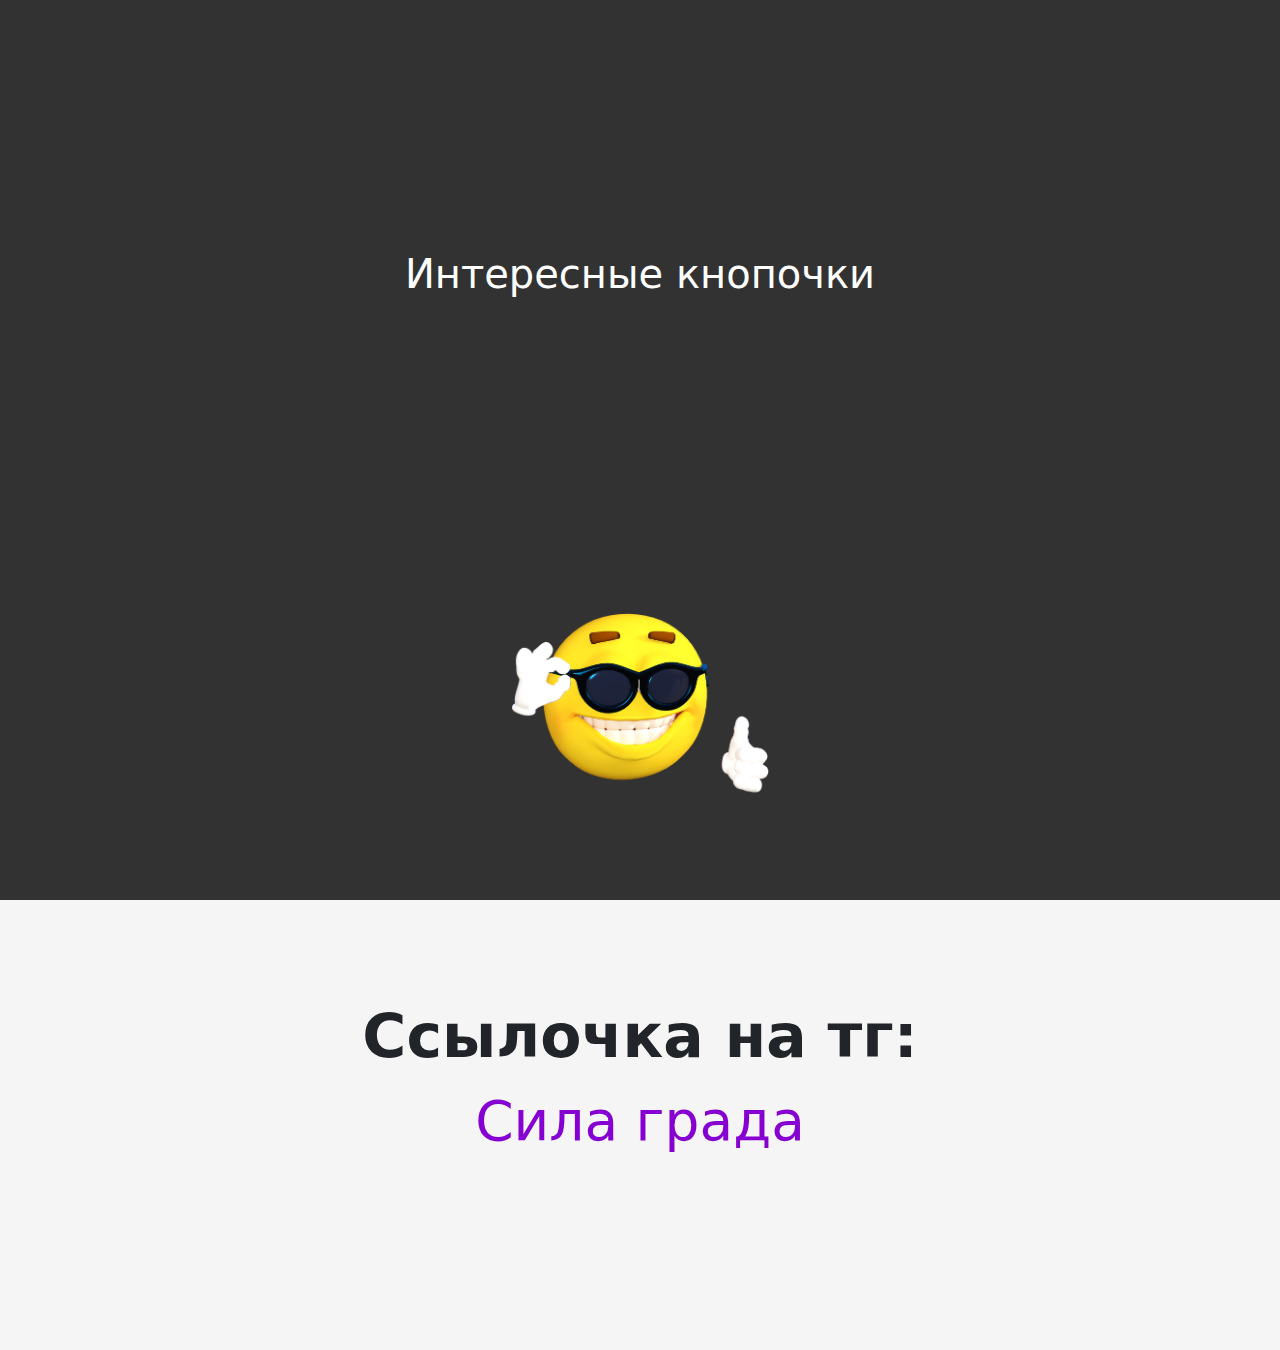
==== index.html @ 134bcafe "all new" ====
<!DOCTYPE html>
<html lang="en">
<head>
	<meta charset="UTF-8">
	<title>Document</title>
	<link rel="stylesheet" href="https://cdn.jsdelivr.net/npm/bootstrap@5.3.2/dist/css/bootstrap.min.css">
	<style>
		section{
			height: 100vh;
		}
		.bgl{
			height: 50vh;
			background: #f5f5f5;
		}
		.bgb{
			background: #323232;
		}
		.button{
			margin-top: 250px;	
			text-align: center;
			h1{
				color: #fff;
			}
			iframe{
				transition: 0.2s;
			}
			iframe:hover{
				transform: scaleX(1.3);
			}
		}
		.site{
			h2{
				padding-top: 100px;
				text-align: center;
				font-size: 60px;
				font-weight: 800;	
			}
		}
		.src{
			text-align: center;
			font-size: 55px;
			a{
				text-decoration: none;
				font-weight: 200;
				color: #8500D1;
				transition: 0.2s;
			}
			a:hover{
				font-size: 70px;
				color: #620497;
				font-weight: 400;
			}
		}
		.smile{
			padding-top: 100px;
			text-align: center;
			img{
				height: 180px;
				transition: 0.2s;
			}
			img:hover{
				transform: scaleX(1.4);
			}
		}
	</style>
</head>
<body>
	<section class="bgb">
		<div class="container">
			<div class="row">
				<div class="button">
					<h1>Интересные кнопочки</h1>
					<iframe width="110" height="200" src="https://www.myinstants.com/instant/s-kh-li-tisha-takaia-10847/embed/" frameborder="0" scrolling="no"></iframe>
					<iframe width="110" height="200" src="https://www.myinstants.com/instant/ia-grazhdanskii-ia-grazhdanskii-80672/embed/" frameborder="0" scrolling="no"></iframe>
					<iframe width="110" height="200" src="https://www.myinstants.com/instant/meme/embed/" frameborder="0" scrolling="no"></iframe>
					<iframe width="110" height="200" src="https://www.myinstants.com/instant/whatsapp-bass-boosted-69954/embed/" frameborder="0" scrolling="no"></iframe>
				</div>
			</div>
			<div class="row">
				<div class="smile">
					<img src="smile.png" alt="">
				</div>
			</div>
		</div>
	</section>
	<section class="bgl">
		<div class="site">
			<h2>Ссылочка на тг:</h2>
			<div class="src">
				<a href="t.me/sila_grada">Сила града</a>
			</div>
		</div>
	</section>
</body>
</html>
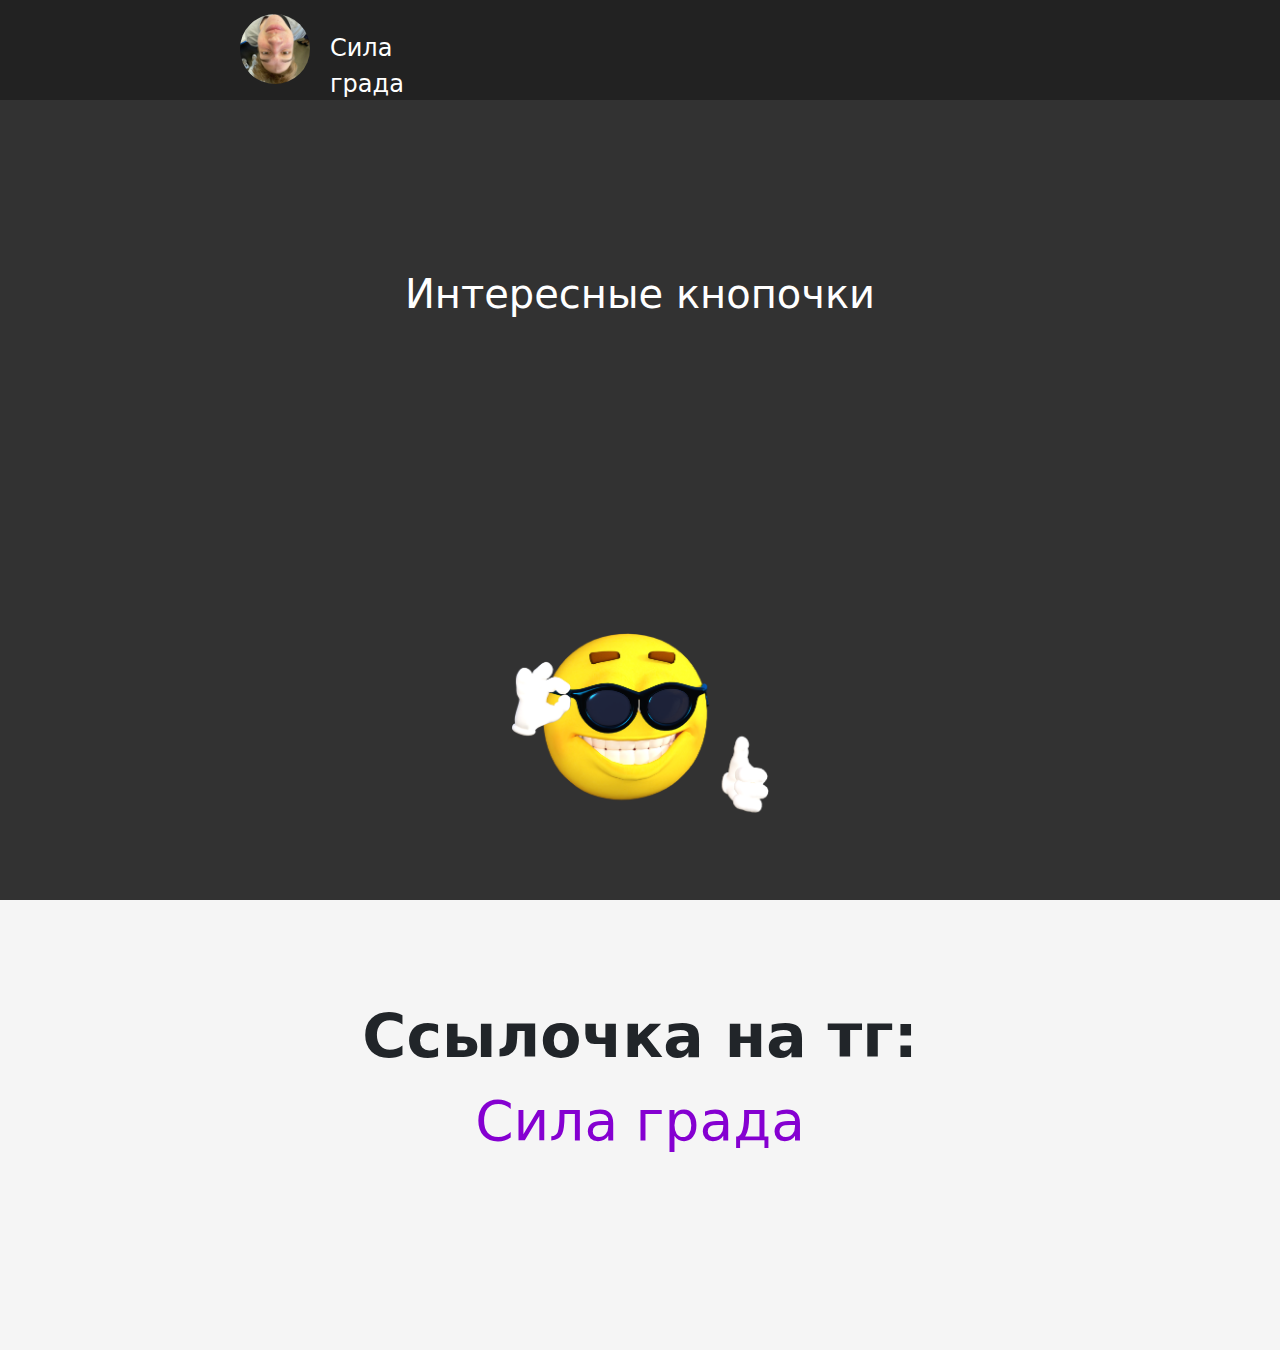
==== commit a3ddfed3: "all new" ====
--- a/index.html
+++ b/index.html
@@ -1,71 +1,19 @@
 <!DOCTYPE html>
-<html lang="en">
+<html lang="ru">
 <head>
 	<meta charset="UTF-8">
-	<title>Document</title>
+	<title>Кнопочки</title>
 	<link rel="stylesheet" href="https://cdn.jsdelivr.net/npm/bootstrap@5.3.2/dist/css/bootstrap.min.css">
-	<style>
-		section{
-			height: 100vh;
-		}
-		.bgl{
-			height: 50vh;
-			background: #f5f5f5;
-		}
-		.bgb{
-			background: #323232;
-		}
-		.button{
-			margin-top: 250px;	
-			text-align: center;
-			h1{
-				color: #fff;
-			}
-			iframe{
-				transition: 0.2s;
-			}
-			iframe:hover{
-				transform: scaleX(1.3);
-			}
-		}
-		.site{
-			h2{
-				padding-top: 100px;
-				text-align: center;
-				font-size: 60px;
-				font-weight: 800;	
-			}
-		}
-		.src{
-			text-align: center;
-			font-size: 55px;
-			a{
-				text-decoration: none;
-				font-weight: 200;
-				color: #8500D1;
-				transition: 0.2s;
-			}
-			a:hover{
-				font-size: 70px;
-				color: #620497;
-				font-weight: 400;
-			}
-		}
-		.smile{
-			padding-top: 100px;
-			text-align: center;
-			img{
-				height: 180px;
-				transition: 0.2s;
-			}
-			img:hover{
-				transform: scaleX(1.4);
-			}
-		}
-	</style>
+	<link rel="stylesheet" href="style.css">
 </head>
 <body>
 	<section class="bgb">
+		<header>
+			<div class="logo">
+				<img src="logo.jpg" alt="logo">
+				<span>Сила града</span>
+			</div>
+		</header>
 		<div class="container">
 			<div class="row">
 				<div class="button">
@@ -78,7 +26,7 @@
 			</div>
 			<div class="row">
 				<div class="smile">
-					<img src="smile.png" alt="">
+					<a href="second.html"><img src="smile.png" alt=""></a>
 				</div>
 			</div>
 		</div>
--- a/style.css
+++ b/style.css
@@ -0,0 +1,89 @@
+section{
+	height: 100vh;
+}
+header{
+	height: 100px;
+	background: rgba(0, 0, 0, 0.3);
+}
+.bgl{
+	height: 50vh;
+	background: #f5f5f5;
+}
+.bgb{
+	background: #323232;
+}
+.button{
+	margin-top: 170px;	
+	text-align: center;
+	h1{
+		color: #fff;
+	}
+	/*iframe{
+		transition: 0.2s;
+	}
+	iframe:hover{
+		transform: scaleX(1.3);
+	}*/
+}
+.site{
+	h2{
+		padding-top: 100px;
+		text-align: center;
+		font-size: 60px;
+		font-weight: 800;	
+	}
+}
+.src{
+	text-align: center;
+	font-size: 55px;
+	a{
+		text-decoration: none;
+		font-weight: 200;
+		color: #8500D1;
+		transition: 0.2s;
+	}
+	a:hover{
+		font-size: 70px;
+		color: #620497;
+		font-weight: 400;
+	}
+}
+.smile{
+	padding-top: 100px;
+	text-align: center;
+	img{
+		height: 180px;
+		transition: 0.2s;
+	}
+	img:hover{
+		transform: scaleX(1.4);
+	}
+}
+.logo{
+	display: inline-block;
+	padding-left: 240px;
+	min-height: 100px;
+	min-width: 460px;
+	position: relative;
+	img{
+		transform: translateY(20%);
+		height: 70px;
+		border-radius: 50%;
+	}
+	span{
+		position: absolute;
+		top: 30%;
+		padding-left: 20px;
+		font-size: 24px;
+		color: #fff;
+	}
+}
+.backbtn{
+	text-align: center;
+	text-decoration: none;
+	h2{
+		padding-top: 200px;
+		font-size: 40px;
+		color: #8500D1;
+	}
+}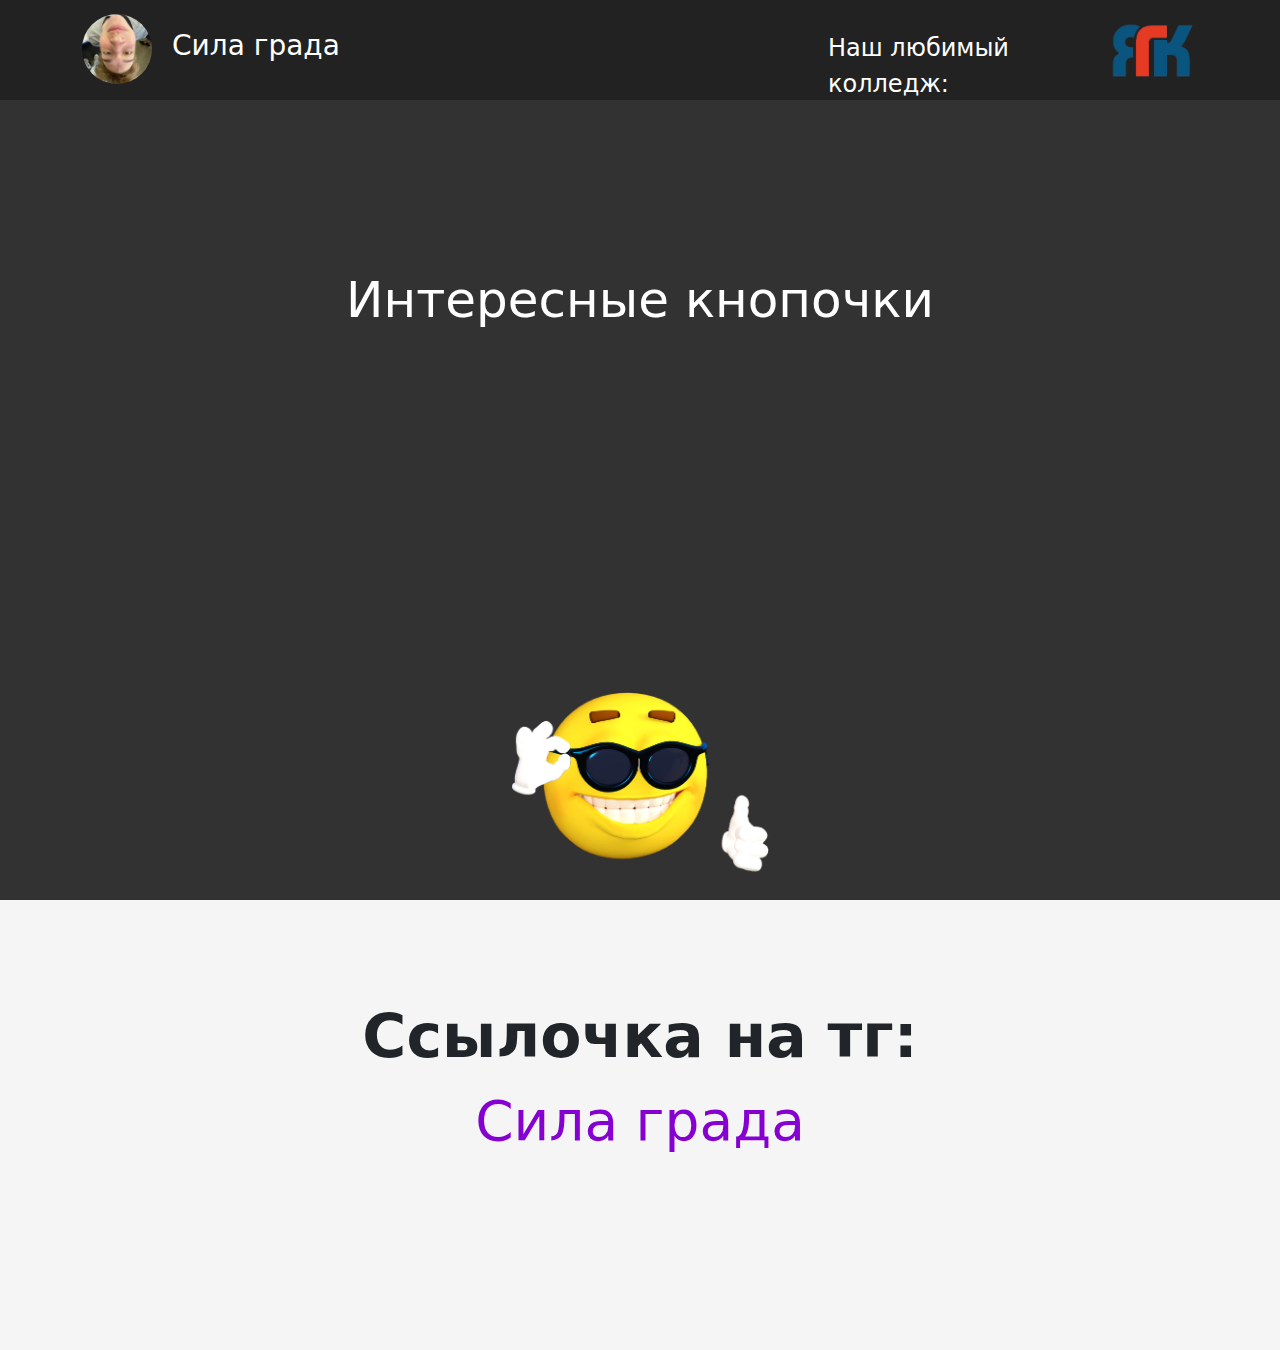
==== commit d7799e4b: "all new" ====
--- a/index.html
+++ b/index.html
@@ -4,29 +4,37 @@
 	<meta charset="UTF-8">
 	<title>Кнопочки</title>
 	<link rel="stylesheet" href="https://cdn.jsdelivr.net/npm/bootstrap@5.3.2/dist/css/bootstrap.min.css">
-	<link rel="stylesheet" href="style.css">
+	<link rel="stylesheet" href="css/style.css">
 </head>
 <body>
 	<section class="bgb">
 		<header>
-			<div class="logo">
-				<img src="logo.jpg" alt="logo">
-				<span>Сила града</span>
+			<div class="container">
+				<div class="logo">
+					<img src="img/logo.jpg" alt="logo">
+					<span>Сила града</span>
+				</div>
+				<div class="college">
+					<span>Наш любимый колледж:</span>
+					<a href="https://ygk.edu.yar.ru/"><img src="img/logoyagk.png" alt=""></a>
+				</div>
 			</div>
 		</header>
 		<div class="container">
 			<div class="row">
 				<div class="button">
-					<h1>Интересные кнопочки</h1>
+					<h1>Интересные <div class="anim">кнопочки</div></h1>
 					<iframe width="110" height="200" src="https://www.myinstants.com/instant/s-kh-li-tisha-takaia-10847/embed/" frameborder="0" scrolling="no"></iframe>
 					<iframe width="110" height="200" src="https://www.myinstants.com/instant/ia-grazhdanskii-ia-grazhdanskii-80672/embed/" frameborder="0" scrolling="no"></iframe>
+					<iframe width="110" height="200" src="https://www.myinstants.com/instant/deg-deg-44362/embed/" frameborder="0" scrolling="no"></iframe>
 					<iframe width="110" height="200" src="https://www.myinstants.com/instant/meme/embed/" frameborder="0" scrolling="no"></iframe>
 					<iframe width="110" height="200" src="https://www.myinstants.com/instant/whatsapp-bass-boosted-69954/embed/" frameborder="0" scrolling="no"></iframe>
+					<div class="closer"></div>
 				</div>
 			</div>
 			<div class="row">
 				<div class="smile">
-					<a href="second.html"><img src="smile.png" alt=""></a>
+					<a href="second.html"><img src="img/smile.png" alt=""></a>
 				</div>
 			</div>
 		</div>
@@ -35,7 +43,7 @@
 		<div class="site">
 			<h2>Ссылочка на тг:</h2>
 			<div class="src">
-				<a href="t.me/sila_grada">Сила града</a>
+				<a href="https://t.me/sila_grada">Сила града</a>
 			</div>
 		</div>
 	</section>
--- a/css/style.css
+++ b/css/style.css
@@ -0,0 +1,185 @@
+section{
+	height: 100vh;
+}
+header{
+	height: 100px;
+	background: rgba(0, 0, 0, 0.3);
+}
+.bgl{
+	height: 50vh;
+	background: #f5f5f5;
+}
+.bgb{
+	background: #323232;
+}
+.button{
+	margin-top: 170px;	
+	text-align: center;
+	h1{
+		padding-bottom: 40px;
+		color: #fff;
+		font-size: 50px;
+	}
+	/*iframe{
+		transition: 0.2s;
+	}
+	iframe:hover{
+		transform: scaleX(1.3);
+	}*/
+}
+.site{
+	h2{
+		padding-top: 100px;
+		text-align: center;
+		font-size: 60px;
+		font-weight: 800;	
+	}
+}
+.src{
+	text-align: center;
+	font-size: 55px;
+	a{
+		text-decoration: none;
+		font-weight: 200;
+		color: #8500D1;
+		transition: 0.2s;
+	}
+	a:hover{
+		font-size: 70px;
+		color: #620497;
+		font-weight: 400;
+	}
+}
+.closer{
+	display: inline-block;
+	width: 100%;
+	height: 100px;
+	background: #323232;
+	transform: translateY(-110px);
+}
+.smile{
+	padding-top: 0px;
+	text-align: center;
+	img{
+		height: 180px;
+		transition: 0.2s;
+	}
+	img:hover{
+		transform: scaleX(1.4);
+	}
+}
+.logo{
+	display: inline-block;
+	min-height: 100px;
+	min-width: 460px;
+	position: relative;
+	img{
+		transform: translateY(20%);
+		height: 70px;
+		border-radius: 50%;
+	}
+	span{
+		position: absolute;
+		top: 25%;
+		padding-left: 20px;
+		font-size: 28px;
+		color: #fff;
+	}
+}
+.college{
+	min-height: 100px;
+	display: inline-block;
+	float: right;
+	position: relative;
+	img{
+		transform: translateY(15px);
+		height: 70px;
+	}
+	span{
+		min-width: 300px;
+		position: absolute;
+		right: 70px;
+		top: 30%;
+		font-size: 24px;
+		color: #fff;
+	}
+}
+
+.backbtn{
+	text-align: center;
+	text-decoration: none;
+	h2{
+		padding-top: 200px;
+		font-size: 40px;
+		color: #8500D1;
+	}
+}
+
+.collage{
+	display: inline-block;
+	text-align: center;
+	padding-top: 30px;
+	img{
+		width: 90%;
+	}
+}
+
+.anim{
+	display: inline-block;
+  animation: glitch 1s linear infinite;
+}
+
+@keyframes glitch{
+  2%,64%{
+    transform: translate(2px,0) skew(0deg);
+  }
+  4%,60%{
+    transform: translate(-2px,0) skew(0deg);
+  }
+  62%{
+    transform: translate(0,0) skew(5deg); 
+  }
+}
+
+.anim:before,
+.anim:after{
+  content: attr(title);
+  position: absolute;
+  left: 0;
+}
+
+.anim:before{
+  animation: glitchTop 1s linear infinite;
+  clip-path: polygon(0 0, 100% 0, 100% 33%, 0 33%);
+  -webkit-clip-path: polygon(0 0, 100% 0, 100% 33%, 0 33%);
+}
+
+@keyframes glitchTop{
+  2%,64%{
+    transform: translate(2px,-2px);
+  }
+  4%,60%{
+    transform: translate(-2px,2px);
+  }
+  62%{
+    transform: translate(13px,-1px) skew(-13deg); 
+  }
+}
+
+.anim:after{
+  animation: glitchBotom 1.5s linear infinite;
+  clip-path: polygon(0 67%, 100% 67%, 100% 100%, 0 100%);
+  -webkit-clip-path: polygon(0 67%, 100% 67%, 100% 100%, 0 100%);
+}
+
+@keyframes glitchBotom{
+  2%,64%{
+    transform: translate(-2px,0);
+  }
+  4%,60%{
+    transform: translate(-2px,0);
+  }
+  62%{
+    transform: translate(-22px,5px) skew(21deg); 
+  }
+}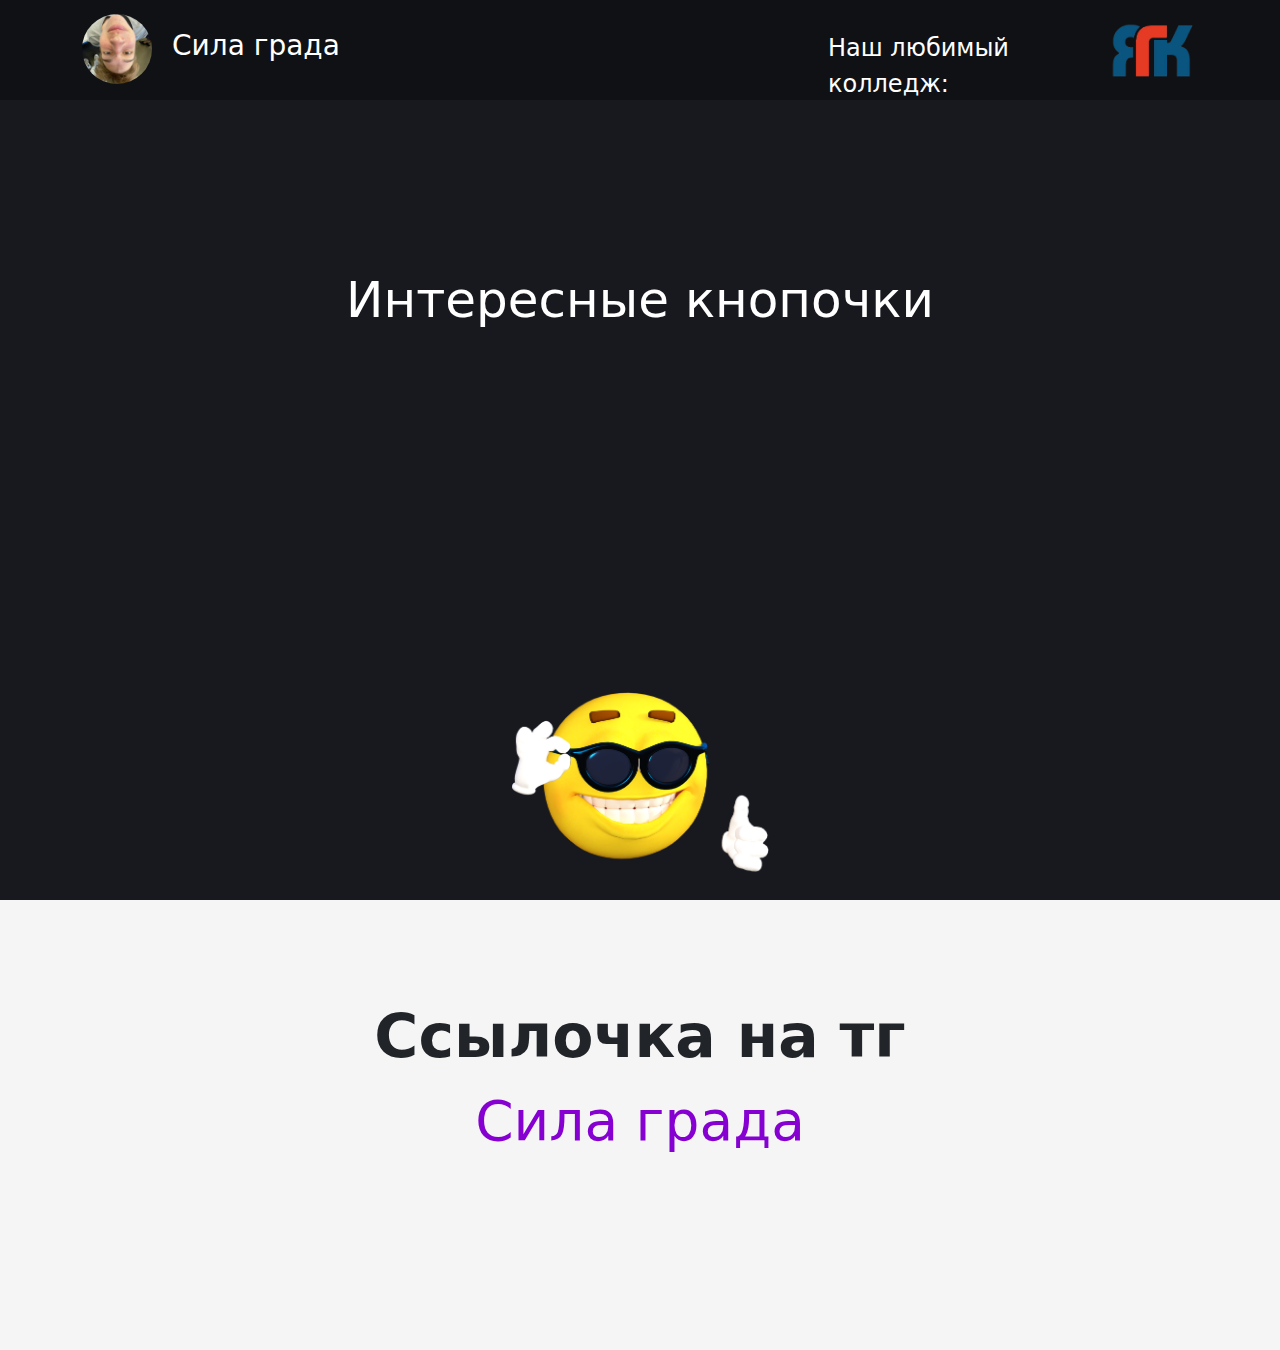
==== commit 264d087f: "Update index.html" ====
--- a/index.html
+++ b/index.html
@@ -41,7 +41,7 @@
 	</section>
 	<section class="bgl">
 		<div class="site">
-			<h2>Ссылочка на тг:</h2>
+			<h2>Ссылочка на тг</h2>
 			<div class="src">
 				<a href="https://t.me/sila_grada">Сила града</a>
 			</div>
--- a/css/style.css
+++ b/css/style.css
@@ -10,7 +10,8 @@
 	background: #f5f5f5;
 }
 .bgb{
-	background: #323232;
+	background: #18191f;	
+	/*background: #323232;*/
 }
 .button{
 	margin-top: 170px;	
@@ -54,7 +55,7 @@
 	display: inline-block;
 	width: 100%;
 	height: 100px;
-	background: #323232;
+	background: #18191f;
 	transform: translateY(-110px);
 }
 .smile{
@@ -123,7 +124,36 @@
 		width: 90%;
 	}
 }
-
+.minicollage{
+	text-align: center;
+	img{
+		padding: 0;
+		margin: 0;
+		height: 280px;
+		transition: 0.2s;
+	}
+	img:hover{
+		transform: scale(1.8)
+	}
+}
+
+@media (max-width: 1199px){
+	section{
+		height: 140vh;
+	}
+}
+@media (max-width: 991px){
+	.button{
+		iframe{
+			display: none !important;
+		}
+	}
+	.college{
+		display: none;
+	}
+}
+
+/*Анимация заголовка*/
 .anim{
 	display: inline-block;
   animation: glitch 1s linear infinite;
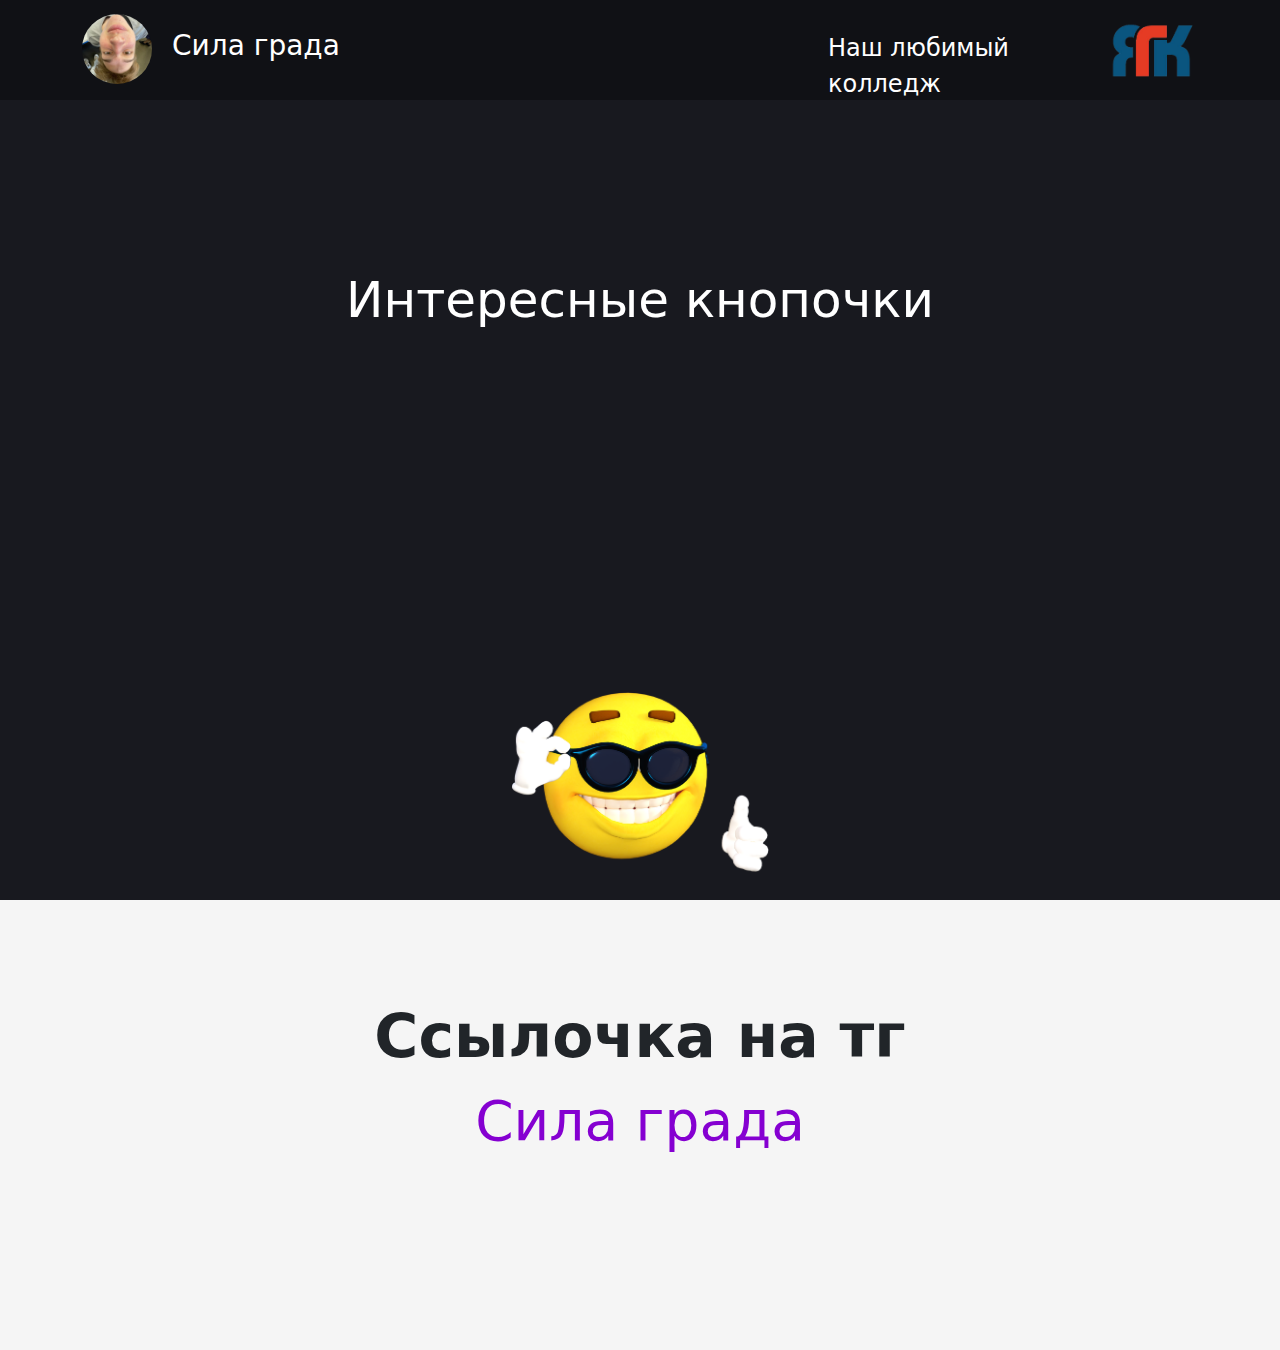
==== commit 392a44ca: "all new" ====
--- a/index.html
+++ b/index.html
@@ -15,7 +15,7 @@
 					<span>Сила града</span>
 				</div>
 				<div class="college">
-					<span>Наш любимый колледж:</span>
+					<span>Наш любимый колледж</span>
 					<a href="https://ygk.edu.yar.ru/"><img src="img/logoyagk.png" alt=""></a>
 				</div>
 			</div>
--- a/css/style.css
+++ b/css/style.css
@@ -9,9 +9,21 @@
 	height: 50vh;
 	background: #f5f5f5;
 }
+.bglb{
+	background: #f5f5f5;
+}
 .bgb{
-	background: #18191f;	
-	/*background: #323232;*/
+	background: #18191f;
+}
+.header{
+	text-align: center;
+	padding-top: 40px;
+	padding-bottom: 40px;
+	font-size: 43px;
+	font-weight: bold;
+}
+.header-light{
+	color: #fff;
 }
 .button{
 	margin-top: 170px;	
@@ -61,86 +73,234 @@
 .smile{
 	padding-top: 0px;
 	text-align: center;
-	img{
+	
+	
+}
+.smile img{
 		height: 180px;
 		transition: 0.2s;
-	}
-	img:hover{
+}
+.smile img:hover{
 		transform: scaleX(1.4);
-	}
-}
+}
+
 .logo{
 	display: inline-block;
 	min-height: 100px;
 	min-width: 460px;
 	position: relative;
-	img{
+}
+.logo img{
 		transform: translateY(20%);
 		height: 70px;
 		border-radius: 50%;
-	}
-	span{
+}
+.logo span{
 		position: absolute;
 		top: 25%;
 		padding-left: 20px;
 		font-size: 28px;
 		color: #fff;
-	}
-}
+}
+
 .college{
 	min-height: 100px;
 	display: inline-block;
 	float: right;
-	position: relative;
-	img{
-		transform: translateY(15px);
-		height: 70px;
-	}
-	span{
+	position: relative;	
+}
+.college span{
 		min-width: 300px;
 		position: absolute;
 		right: 70px;
 		top: 30%;
 		font-size: 24px;
 		color: #fff;
-	}
-}
-
-.backbtn{
+}
+.college img{
+		transform: translateY(15px);
+		height: 70px;
+}
+
+.back-btn{
+	text-align: center;
+	padding-top: 110px;
+}
+.back-btn input{
+		font-size: 30px;
+		color: #fff;
+		border: 0;
+		border-radius: 7px;
+		padding: 10px 60px;
+		background: #8500D1;
+		transition: 0.2s;
+}
+.back-btn input:hover{
+		background: #620497;
+}
+/*.backbtn{
 	text-align: center;
 	text-decoration: none;
 	h2{
-		padding-top: 200px;
+		padding-top: 160px;
 		font-size: 40px;
 		color: #8500D1;
 	}
-}
+}*/
 
 .collage{
 	display: inline-block;
 	text-align: center;
 	padding-top: 30px;
-	img{
+	
+}
+.collage img{
 		width: 90%;
-	}
 }
 .minicollage{
 	text-align: center;
-	img{
+	/*img:hover{
+		transform: scale(1.8)
+	}*/
+}
+.minicollage img{
 		padding: 0;
 		margin: 0;
 		height: 280px;
 		transition: 0.2s;
-	}
-	img:hover{
-		transform: scale(1.8)
-	}
+}
+
+.menu h2{
+		padding-top: 26px;
+		text-align: center;
+		font-size: 55px;
+		font-weight: bold;
+}
+.media{
+	margin-top: 50px;
+}
+.medialogo img{
+		display: block;
+		position: absolute;
+		/*object-fit: cover;*/
+		height: 100px;
+		width: 100px;
+		border-radius: 40px;
+}
+.mediatext{
+	position: relative;
+	top: 15px;
+}
+.mediatext p{
+		margin-left: 120px;
+		font-size: 20px;
+}
+.mediatext h3{
+		margin-left: 120px;
+}
+.biobtn{
+	float: right;
+	transform: translateY(-70px);
+	font-size: 20px;
+	color: #fff;
+	border: 0;
+	border-radius: 7px;
+	padding: 5px 30px;
+	background: #8500D1;
+	transition: 0.2s;
+}
+.biobtn:hover{
+	background: #620497;
+}
+
+
+
+
+.modal {
+  display: none;
+  position: fixed;
+  left: 0;
+  right: 0;
+  bottom: 0;
+  top: 0;
+  width: 100%;
+  height: 100%;
+  z-index: 9;
+  background-color: rgba(0, 0, 0, 0.5);
+}
+.sliderimg{
+	text-align: center;
+	margin-left: auto;
+	margin-right: auto;
+	width: 412px;
+}
+.popup-form {
+  margin-top: 30px;
+  padding: 0;
+  text-align: justify;
+}
+.popup-img{
+	text-align: center;
+}
+.popup-img img{
+	height: 550px;
+}
+.popup-close {
+  position: absolute;
+  top: -25px; 
+  right: -20px;
+  width: 20px;
+  text-align: center;
+  border: none;
+  background-color: transparent;
+  font-size: 40px;
+  color: #ffffff;
+}
+.popup-content {
+  position: fixed;
+  text-align: center;
+  left: 50%;
+  top: 3%;
+  transform: translateX(-50%);
+  background-color: #ffffff;
+  padding: 40px 70px;
+}
+.popup-header {
+  font-weight: bold;
+}
+
+.video{
+	text-align: center;
+}
+.video video{
+	height: 530px;
+}
+
+
+.footer{
+	background: rgba(0,0,0,0.3);
+}
+.footerlogo{
+	text-align: center;
+}
+.footerlogo img{
+	height: 60px;
+}
+.footertext{
+	font-size: 24px;
+	text-align: center;
+	padding-top: 11px;
 }
 
 @media (max-width: 1199px){
 	section{
 		height: 140vh;
 	}
+	/*.sliderimg{
+		position: relative;
+		left: 0;
+		width: 412px;
+	}*/
 }
 @media (max-width: 991px){
 	.button{
@@ -148,9 +308,80 @@
 			display: none !important;
 		}
 	}
+	/*.sliderimg{
+		position: relative;
+		left: 0;
+		width: 412px;
+	}*/
+}
+@media (max-width: 767px){
 	.college{
 		display: none;
 	}
+}
+
+
+
+/*Анимация заголовка меню*/
+span[class^="l"] {
+  transition: all 0.3s ease-in-out;
+}
+
+
+.l1 {
+  animation: 2.4s letter ease-in-out infinite;
+}
+
+.l2 {
+  animation: 2.4s letter ease-in-out infinite;
+  animation-delay: 0.2s;
+}
+
+.l3 {
+  animation: 2.4s letter ease-in-out infinite;
+  animation-delay: 0.4s;
+}
+
+.l4 {
+  animation: 2.4s letter ease-in-out infinite;
+  animation-delay: 0.6s;
+}
+
+.l5 {
+  animation: 2.4s letter ease-in-out infinite;
+  animation-delay: 0.6s;
+}
+
+.l6 {
+  animation: 2.4s letter ease-in-out infinite;
+  animation-delay: 0.4s;
+}
+
+.l7 {
+  animation: 2.4s letter ease-in-out infinite;
+  animation-delay: 0.2s;
+}
+
+.l8 {
+  animation: 2.4s letter ease-in-out infinite;
+}
+@keyframes letter {
+  0% { 
+    font-size: 34px;
+    padding-left: 0;
+    padding-right: 0;
+  }
+  50% { 
+    font-size: 48px;
+    color: #eee;
+    padding-right: 4px;
+    padding-left: 4px;
+  }
+  100% {
+    font-size: 34px;
+    padding-left: 0;
+    padding-right: 0;
+  }
 }
 
 /*Анимация заголовка*/
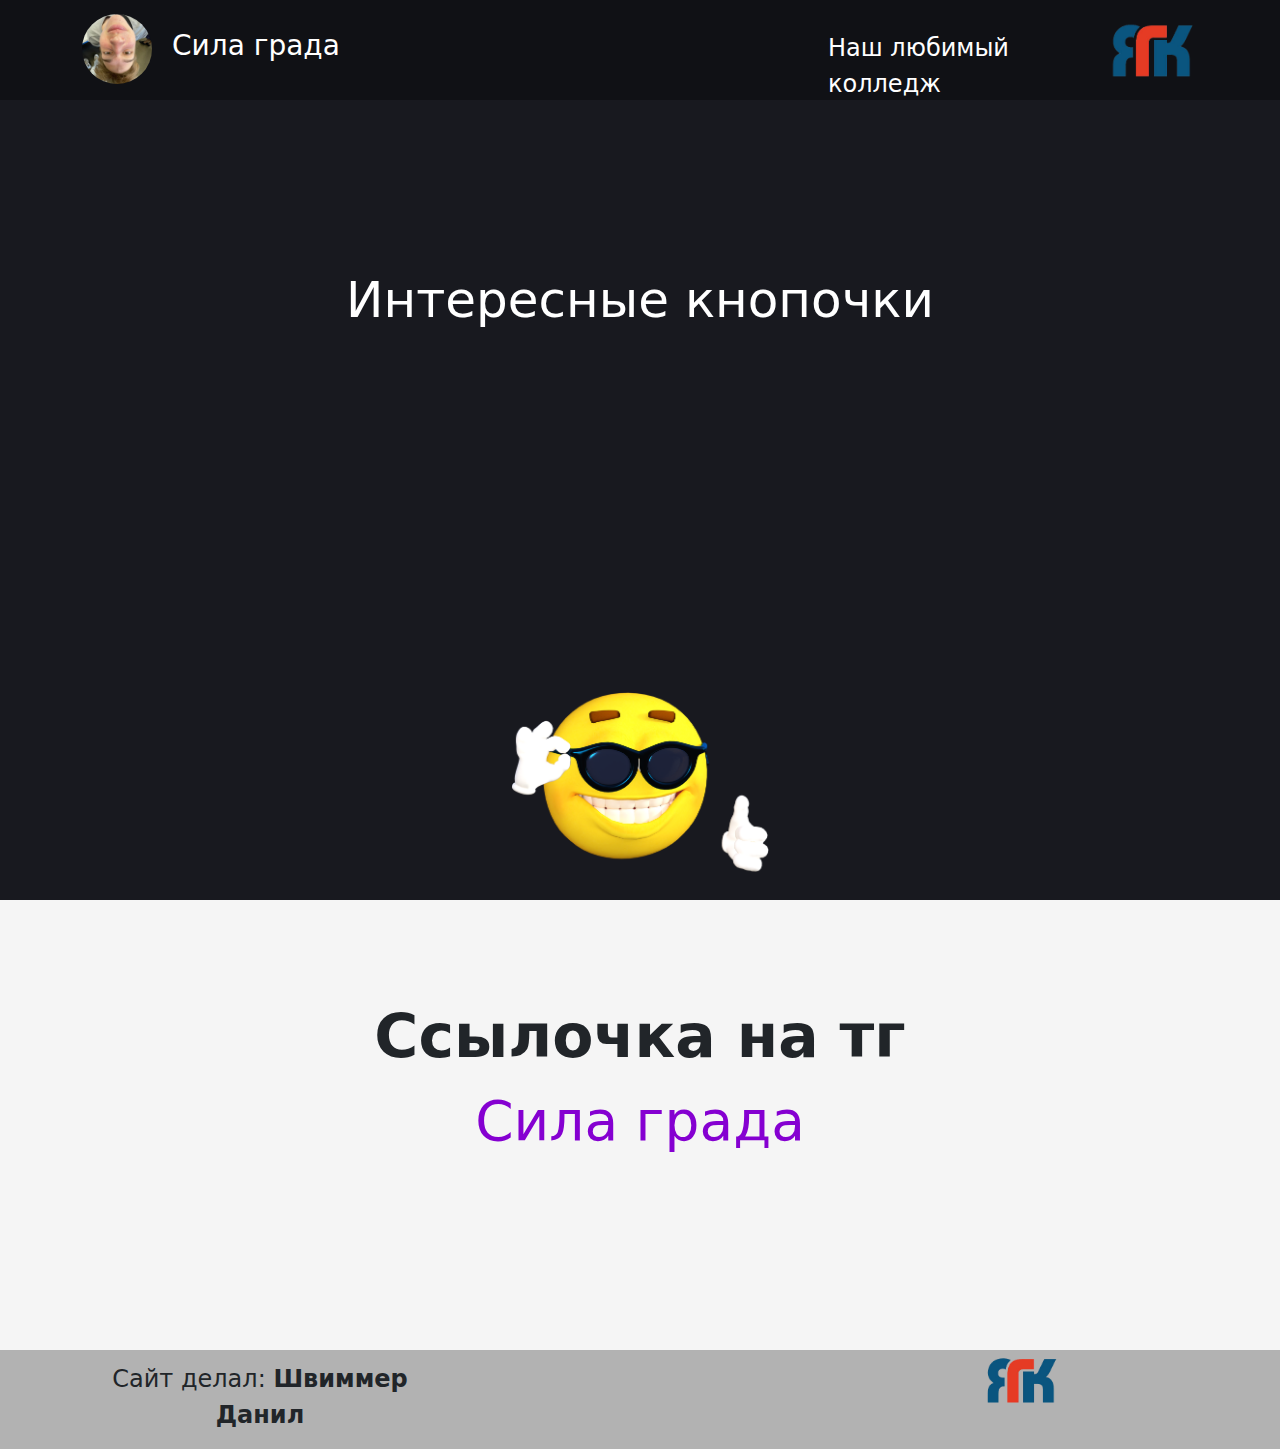
==== commit d7e4361e: "all new" ====
--- a/index.html
+++ b/index.html
@@ -47,5 +47,19 @@
 			</div>
 		</div>
 	</section>
+	<footer class="footer">
+		<div class="container">
+			<div class="row">
+				<div class="col-lg-4">
+					<p class="footertext">Сайт делал: <strong>Швиммер Данил</strong></p>
+				</div>
+				<div class="offset-lg-4 col-lg-4">
+					<div class="footerlogo">
+						<a href="https://ygk.edu.yar.ru/"><img src="img/logoyagk.png" alt=""></a>
+					</div>
+				</div>
+			</div>
+		</div>
+	</footer>
 </body>
 </html>--- a/css/style.css
+++ b/css/style.css
@@ -1,6 +1,6 @@
-section{
+/*section{
 	height: 100vh;
-}
+}*/
 header{
 	height: 100px;
 	background: rgba(0, 0, 0, 0.3);
@@ -10,10 +10,16 @@
 	background: #f5f5f5;
 }
 .bglb{
+	height: 950px;
 	background: #f5f5f5;
 }
 .bgb{
+	height: 100vh;
 	background: #18191f;
+}
+.bgbig{
+	background: #18191f;
+	height: 120rem;
 }
 .header{
 	text-align: center;
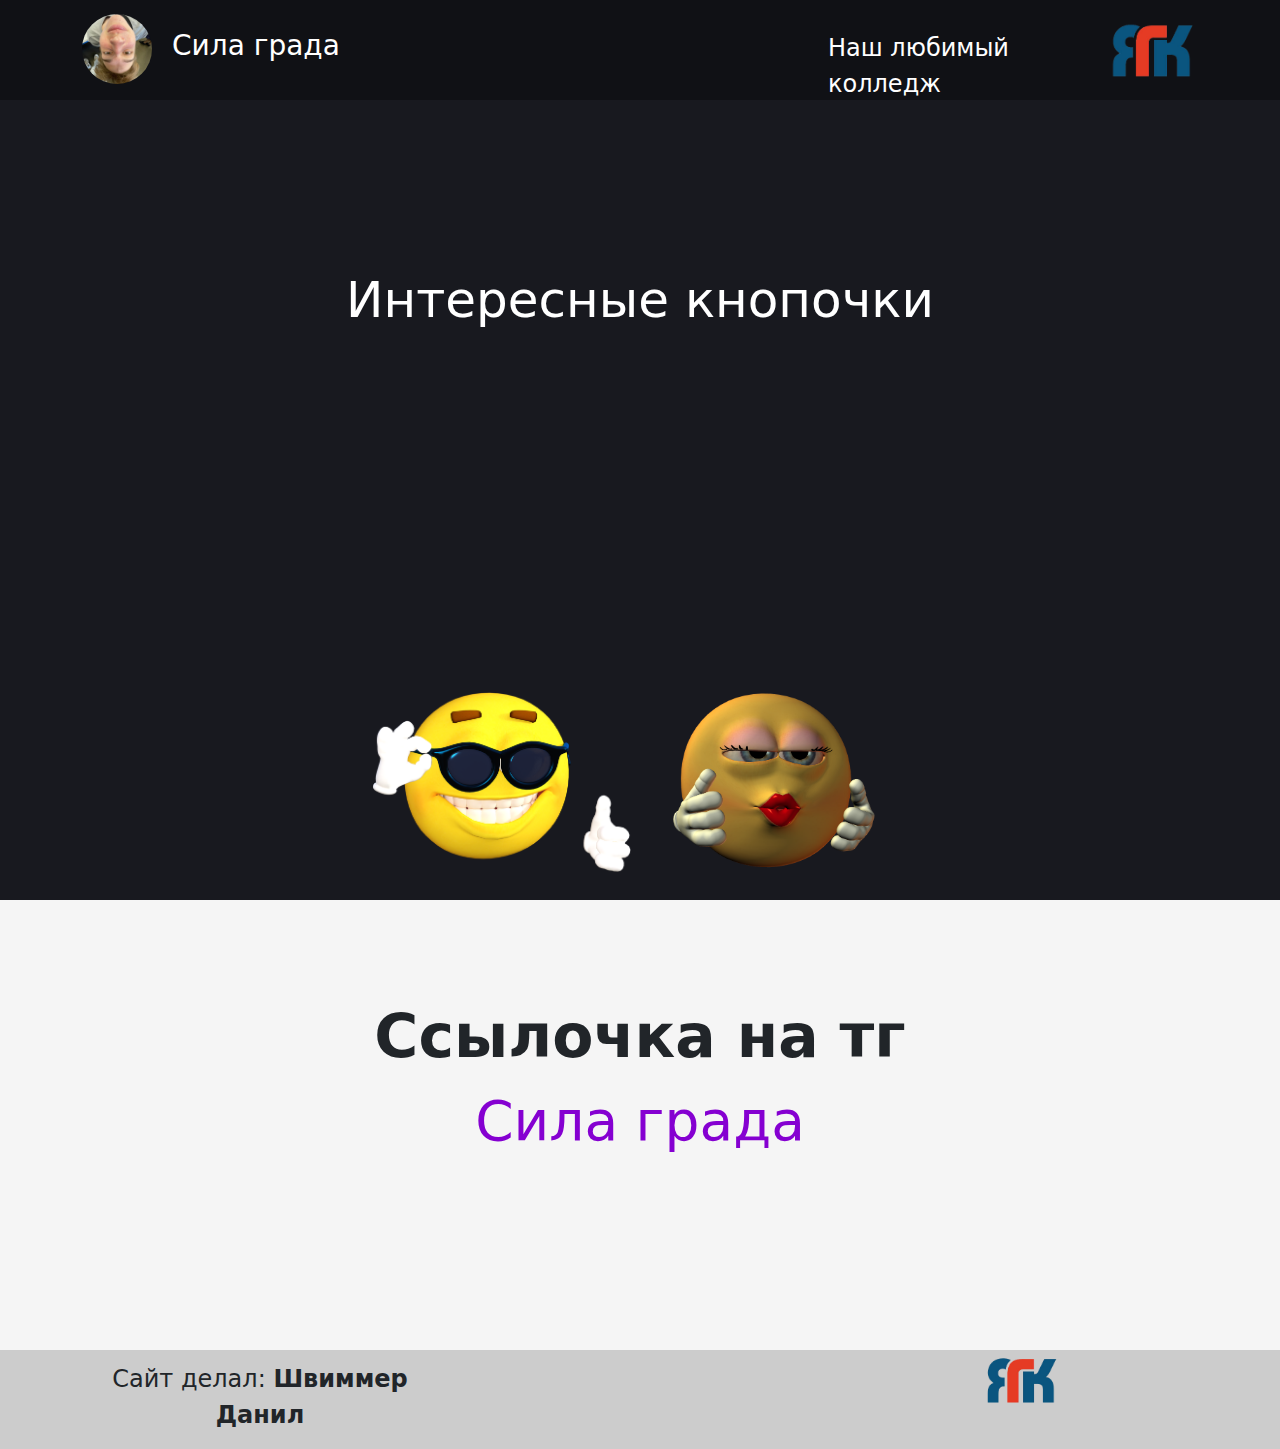
==== commit 7085c8e5: "all new" ====
--- a/index.html
+++ b/index.html
@@ -2,7 +2,7 @@
 <html lang="ru">
 <head>
 	<meta charset="UTF-8">
-	<title>Кнопочки</title>
+	<title>Сила града</title>
 	<link rel="stylesheet" href="https://cdn.jsdelivr.net/npm/bootstrap@5.3.2/dist/css/bootstrap.min.css">
 	<link rel="stylesheet" href="css/style.css">
 </head>
@@ -35,6 +35,7 @@
 			<div class="row">
 				<div class="smile">
 					<a href="second.html"><img src="img/smile.png" alt=""></a>
+					<a href="woman.html"><img src="img/woman.png" alt=""></a>
 				</div>
 			</div>
 		</div>
--- a/css/style.css
+++ b/css/style.css
@@ -84,6 +84,7 @@
 }
 .smile img{
 		height: 180px;
+		padding-right: 30px;
 		transition: 0.2s;
 }
 .smile img:hover{
@@ -280,11 +281,12 @@
 }
 .video video{
 	height: 530px;
+	border-radius: 10px;
 }
 
 
 .footer{
-	background: rgba(0,0,0,0.3);
+	background: rgba(0,0,0,0.2);
 }
 .footerlogo{
 	text-align: center;
@@ -301,6 +303,9 @@
 @media (max-width: 1199px){
 	section{
 		height: 140vh;
+	}
+	.minicollage img{
+		height: 202.5px;
 	}
 	/*.sliderimg{
 		position: relative;
@@ -314,11 +319,12 @@
 			display: none !important;
 		}
 	}
-	/*.sliderimg{
-		position: relative;
-		left: 0;
-		width: 412px;
-	}*/
+	.minicollage img{
+		height: 301px;
+	}
+	.mediatext p{
+		width: 400px;
+	}
 }
 @media (max-width: 767px){
 	.college{
